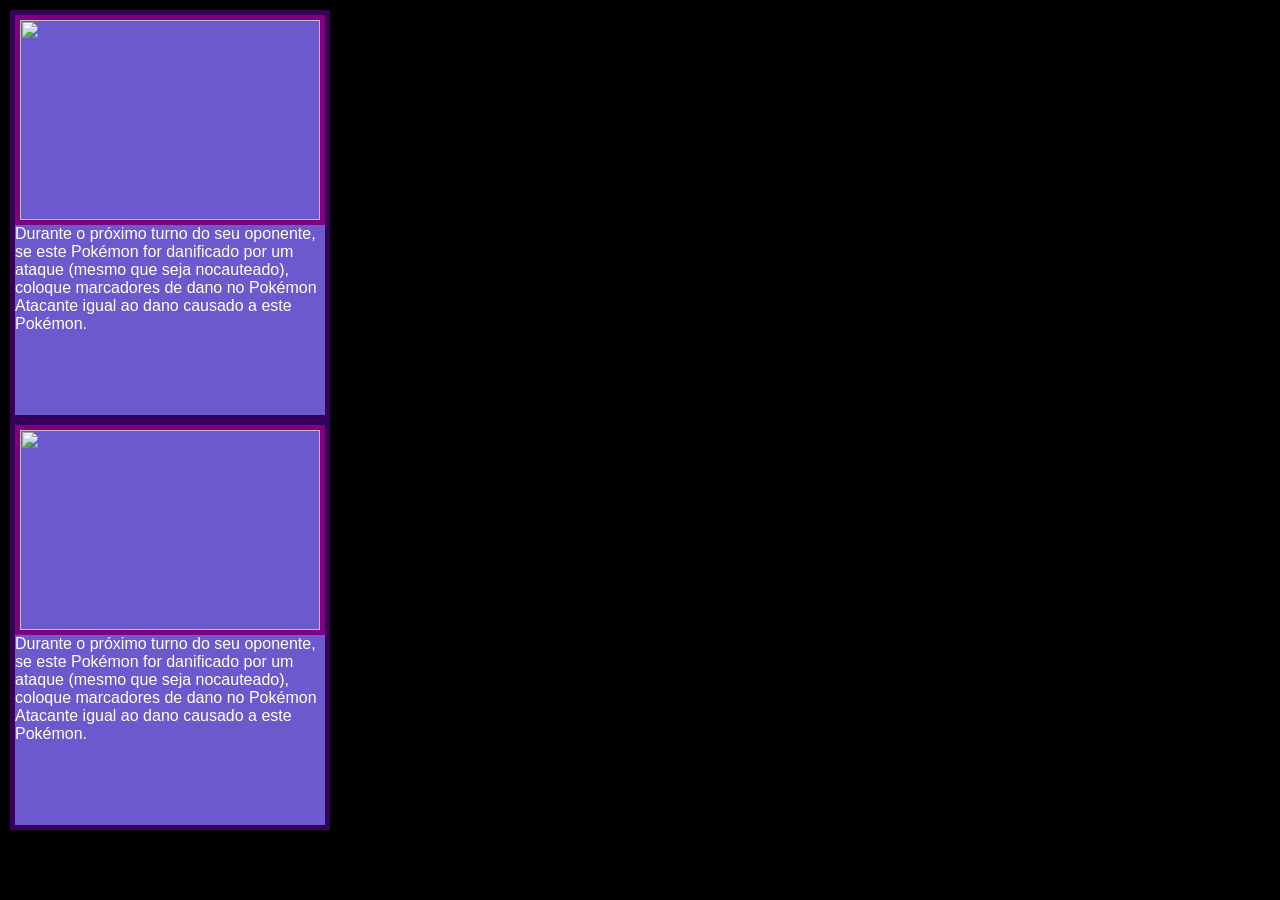
==== Cartas/index.html @ da93a286 "Add files via upload" ====
<!DOCTYPE html>
<hmtl>
    <head>
        <link rel="stylesheet" href="estilo.css">
    </head>
    <body>

        <div class="carta_1"> 
            
            <img class="cards_all" src="https://encrypted-tbn0.gstatic.com/images?q=tbn:ANd9GcSjkFTtF1q8Bg3yyPJlCp7_UUI2rvSLyQxH2siwHtVVCg&s=10">
            
            <p1>
                Durante o próximo turno do seu oponente, se este Pokémon for danificado por um ataque (mesmo que seja nocauteado), coloque marcadores de dano no Pokémon Atacante igual ao dano causado a este Pokémon.            </p1>

        </div>

        <div class="carta_2"> 
            
            <img class="cards_all" src="https://encrypted-tbn0.gstatic.com/images?q=tbn:ANd9GcSjkFTtF1q8Bg3yyPJlCp7_UUI2rvSLyQxH2siwHtVVCg&s=10">
            
            <p1>
                Durante o próximo turno do seu oponente, se este Pokémon for danificado por um ataque (mesmo que seja nocauteado), coloque marcadores de dano no Pokémon Atacante igual ao dano causado a este Pokémon.            </p1>

        </div>


    </body>


</hmtl>
---- Cartas/estilo.css ----
body {
  background-color: black;
      display: flex;
    flex-wrap: wrap;
    gap: 10px;
    margin: 0;
    padding: 10px;
 } 


.cards_all{
  width: 300px;
  height: 200px;
  border: 5px solid purple;
}


.carta_1 {
  width: 310px;
  height: 400px;
  background-color: slateblue;
  border: 5px solid rgb(54, 1, 90);
  color: white;
  font-family: sans-serif;
}


 .carta_2 {
  width: 310px;
  height: 400px;
  background-color: slateblue;
  border: 5px solid rgb(54, 1, 90);
  color: white;
  font-family: sans-serif;

}
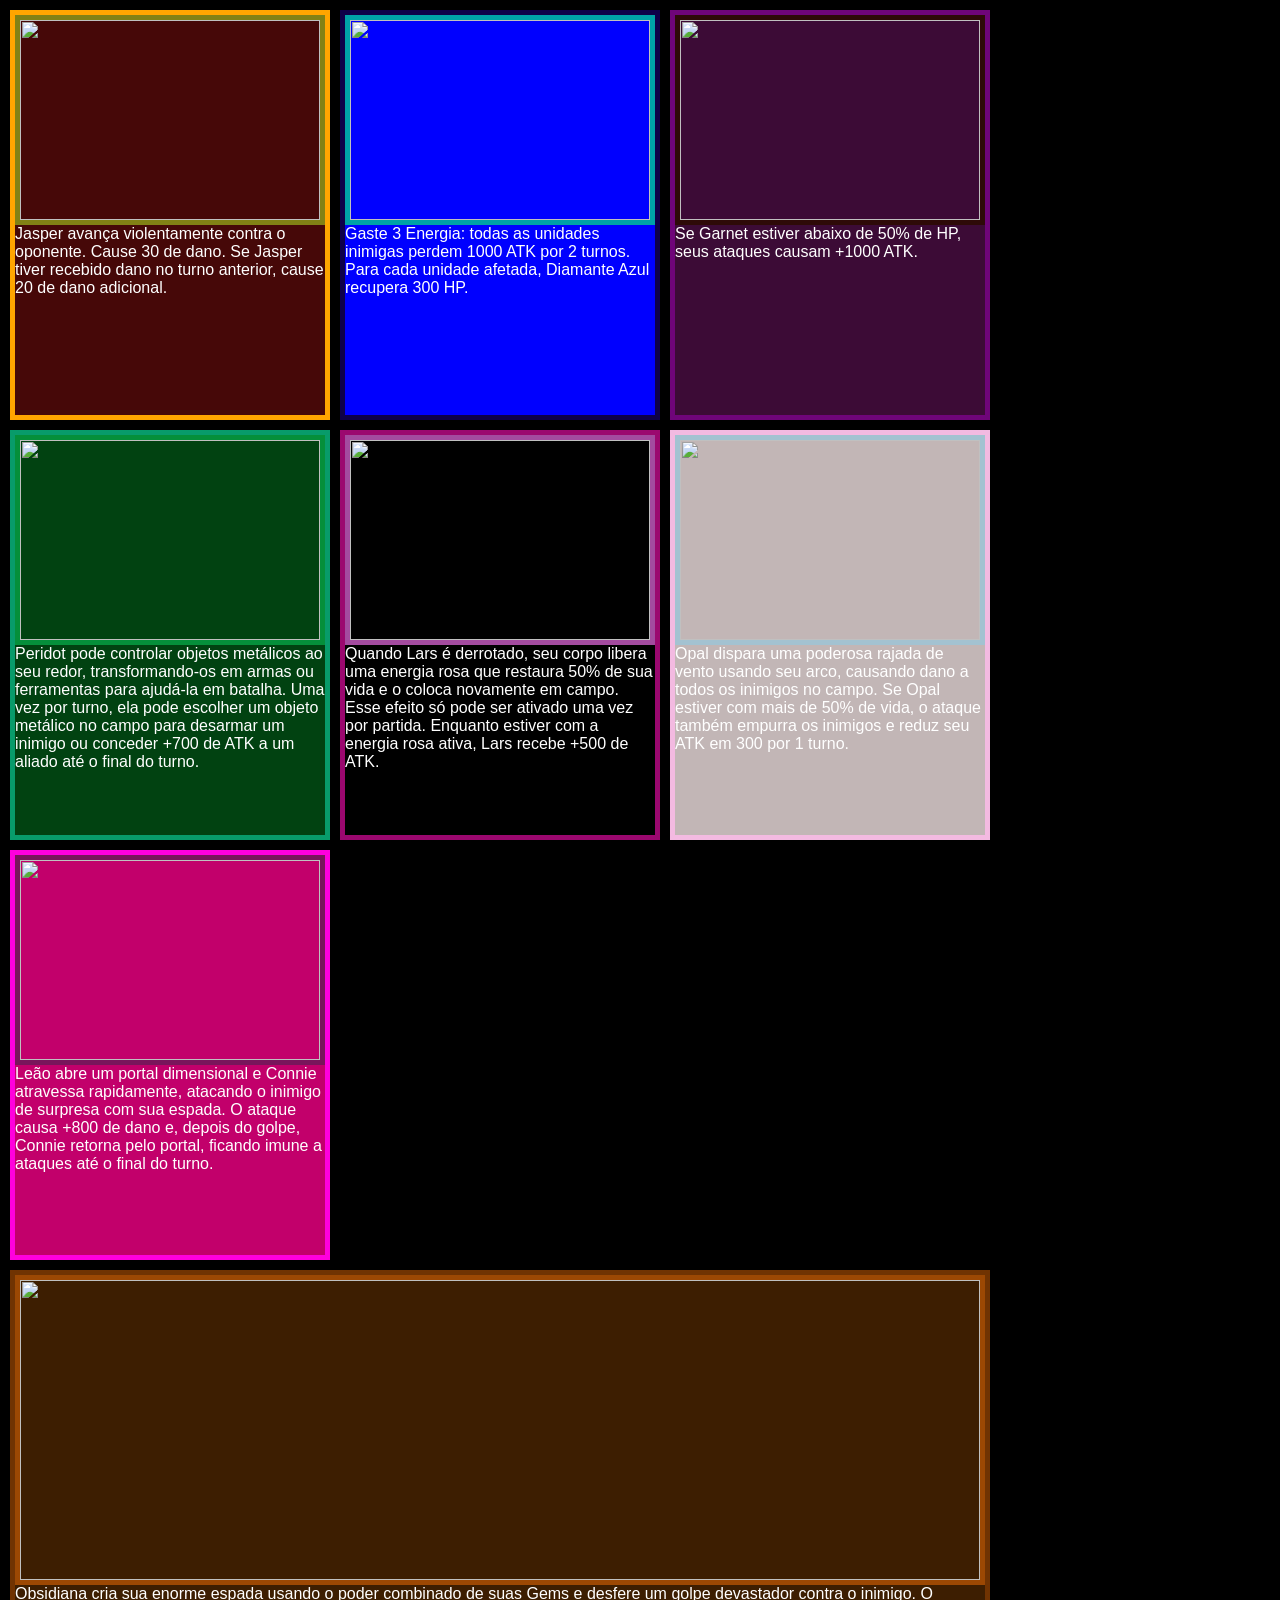
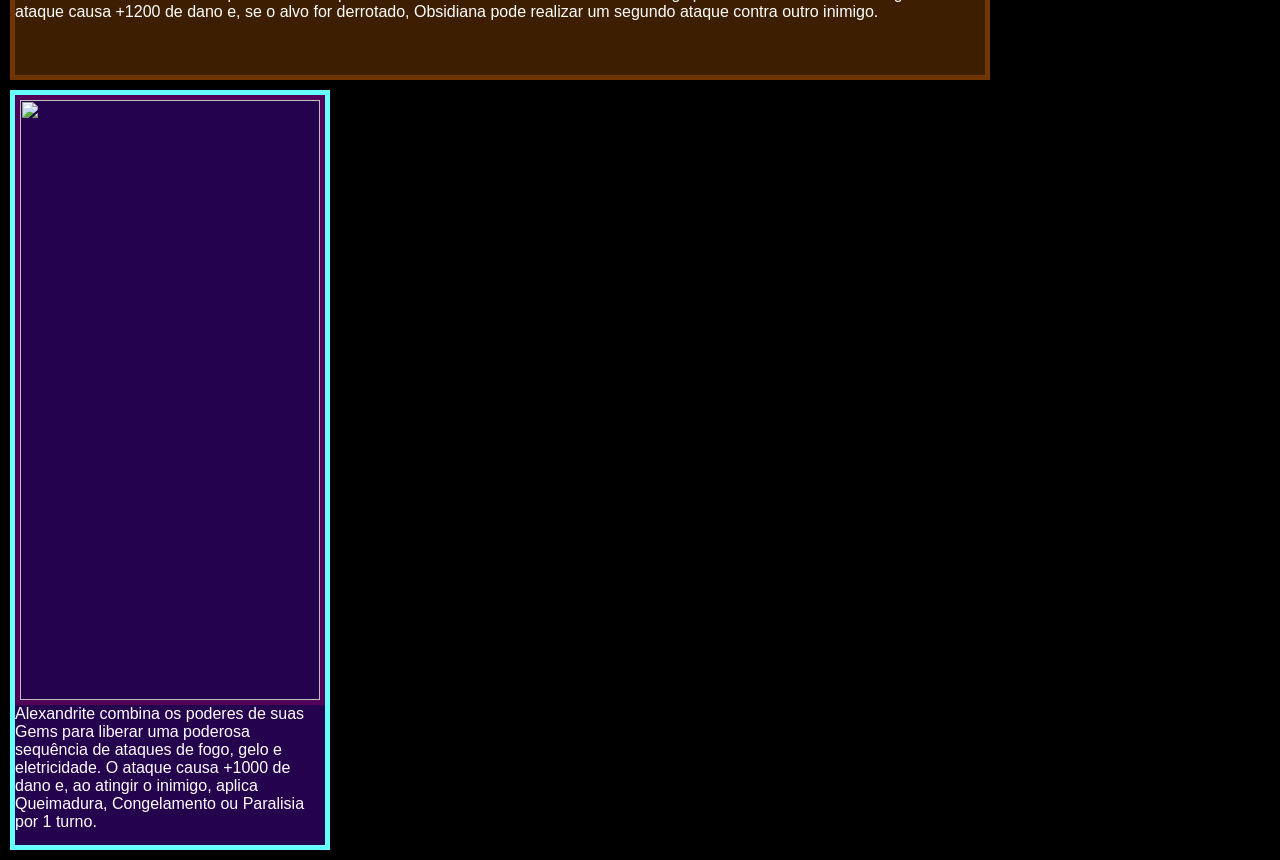
==== commit ff3cf471: "Add files via upload" ====
--- a/Cartas/index.html
+++ b/Cartas/index.html
@@ -1,5 +1,5 @@
 <!DOCTYPE html>
-<hmtl>
+<html>
     <head>
         <link rel="stylesheet" href="estilo.css">
     </head>
@@ -7,22 +7,78 @@
 
         <div class="carta_1"> 
             
-            <img class="cards_all" src="https://encrypted-tbn0.gstatic.com/images?q=tbn:ANd9GcSjkFTtF1q8Bg3yyPJlCp7_UUI2rvSLyQxH2siwHtVVCg&s=10">
+            <img class="card_jasper" src="https://i.pinimg.com/1200x/a3/5f/1d/a35f1d3852c2b190f6084fa4340b33af.jpg">
             
             <p1>
-                Durante o próximo turno do seu oponente, se este Pokémon for danificado por um ataque (mesmo que seja nocauteado), coloque marcadores de dano no Pokémon Atacante igual ao dano causado a este Pokémon.            </p1>
-
+                Jasper avança violentamente contra o oponente. Cause 30 de dano. Se Jasper tiver recebido dano no turno anterior, cause 20 de dano adicional.
+            </p1>
         </div>
 
         <div class="carta_2"> 
             
-            <img class="cards_all" src="https://encrypted-tbn0.gstatic.com/images?q=tbn:ANd9GcSjkFTtF1q8Bg3yyPJlCp7_UUI2rvSLyQxH2siwHtVVCg&s=10">
+            <img class="card_diamonds" src="https://i.pinimg.com/736x/19/45/0d/19450d88fd49c7152c826cb7580a4f15.jpg">
             
             <p1>
-                Durante o próximo turno do seu oponente, se este Pokémon for danificado por um ataque (mesmo que seja nocauteado), coloque marcadores de dano no Pokémon Atacante igual ao dano causado a este Pokémon.            </p1>
-
+                Gaste 3 Energia: todas as unidades inimigas perdem 1000 ATK por 2 turnos. Para cada unidade afetada, Diamante Azul recupera 300 HP.            </p1>
         </div>
 
+        <div class="carta_3"> 
+            
+            <img class="card_garnet" src="https://i.pinimg.com/736x/d4/5b/0b/d45b0b3c46a4f26e7d353969c136acd9.jpg">
+            
+            <p1>
+                Se Garnet estiver abaixo de 50% de HP, seus ataques causam +1000 ATK.
+            </p1>
+        </div>
+
+        <div class="carta_4"> 
+            
+            <img class="card_peridot" src="https://i.pinimg.com/736x/85/60/21/856021b11df1a2c3ff8221cb1aeae51c.jpg">
+            
+            <p1>
+                Peridot pode controlar objetos metálicos ao seu redor, transformando-os em armas ou ferramentas para ajudá-la em batalha. Uma vez por turno, ela pode escolher um objeto metálico no campo para desarmar um inimigo ou conceder +700 de ATK a um aliado até o final do turno.
+            </p1>
+        </div>
+
+        <div class="carta_5"> 
+            
+            <img class="card_lars" src="https://i.pinimg.com/1200x/ce/3c/d3/ce3cd302c94225c52871d995ed63a445.jpg">
+            
+            <p1>
+                Quando Lars é derrotado, seu corpo libera uma energia rosa que restaura 50% de sua vida e o coloca novamente em campo. Esse efeito só pode ser ativado uma vez por partida. Enquanto estiver com a energia rosa ativa, Lars recebe +500 de ATK.             </p1>
+        </div>
+
+        <div class="carta_6"> 
+            
+            <img class="card_opal" src="https://i.pinimg.com/1200x/b3/37/8c/b3378cdbde024ec7b22bc452aab42c60.jpg">
+            
+            <p1>
+                Opal dispara uma poderosa rajada de vento usando seu arco, causando dano a todos os inimigos no campo. Se Opal estiver com mais de 50% de vida, o ataque também empurra os inimigos e reduz seu ATK em 300 por 1 turno.</p1>
+        </div>
+
+        <div class="carta_7"> 
+            
+            <img class="card_leon" src="https://i.pinimg.com/1200x/57/c1/4a/57c14a2200e078ab0661326c7c2e7423.jpg">
+            
+            <p1>
+                Leão abre um portal dimensional e Connie atravessa rapidamente, atacando o inimigo de surpresa com sua espada. O ataque causa +800 de dano e, depois do golpe, Connie retorna pelo portal, ficando imune a ataques até o final do turno.</p1>
+        </div>
+
+ <div class="carta_8"> 
+            
+            <img class="card_Obsidiana" src="https://i.pinimg.com/1200x/8a/f1/90/8af190d8b3150ee66c6dcd3d6ce10558.jpg">
+            
+            <p1>
+                Obsidiana cria sua enorme espada usando o poder combinado de suas Gems e desfere um golpe devastador contra o inimigo. O ataque causa +1200 de dano e, se o alvo for derrotado, Obsidiana pode realizar um segundo ataque contra outro inimigo.</p1>
+        </div>
+
+         <div class="carta_9"> 
+            
+            <img class="card_alexandrite" src="https://i.pinimg.com/1200x/cf/08/c8/cf08c8eb6de4024e80bd0703cd811735.jpg">
+            
+            <p1>
+                Alexandrite combina os poderes de suas Gems para liberar uma poderosa sequência de ataques de fogo, gelo e eletricidade. O ataque causa +1000 de dano e, ao atingir o inimigo, aplica Queimadura, Congelamento ou Paralisia por 1 turno.</p1>
+        </div>
 
     </body>
 
--- a/Cartas/estilo.css
+++ b/Cartas/estilo.css
@@ -1,8 +1,8 @@
 
  
- body {
+body {
   background-color: black;
-      display: flex;
+    display: flex;
     flex-wrap: wrap;
     gap: 10px;
     margin: 0;
@@ -10,31 +10,143 @@
  } 
 
 
-.cards_all{
+.card_jasper {
   width: 300px;
   height: 200px;
-  border: 5px solid purple;
+  border: 5px solid rgb(129, 129, 21);
 }
 
 
 .carta_1 {
   width: 310px;
   height: 400px;
-  background-color: slateblue;
-  border: 5px solid rgb(54, 1, 90);
+  background-color: rgb(70, 8, 8);
+  border: 5px solid orange;
   color: white;
   font-family: sans-serif;
 }
 
 
- .carta_2 {
+
+.carta_2 {
   width: 310px;
   height: 400px;
-  background-color: slateblue;
-  border: 5px solid rgb(54, 1, 90);
+  background-color: blue;
+  border: 5px solid rgb(14, 0, 73);
   color: white;
   font-family: sans-serif;
 
 }
 
 
+.card_diamonds {
+  width: 300px;
+  height: 200px;
+  border: 5px solid rgb(0, 161, 167);
+}
+
+
+.card_garnet {
+  width: 300px;
+  height: 200px;
+  border: 5px solid rgb(46, 10, 8);
+}
+
+.carta_3 {
+  width: 310px;
+  height: 400px;
+  background-color: rgba(102, 19, 91, 0.596);
+  border: 5px solid rgb(111, 5, 121);
+  color: white;
+  font-family: sans-serif;
+}
+
+.card_peridot {
+  width: 300px;
+  height: 200px;
+  border: 5px solid rgb(5, 143, 58);
+}
+
+.carta_4 {
+  width: 310px;
+  height: 400px;
+  background-color: rgba(3, 112, 30, 0.596);
+  border: 5px solid rgb(8, 155, 106);
+  color: white;
+  font-family: sans-serif;
+}
+
+.card_lars {
+  width: 300px;
+  height: 200px;
+  border: 5px solid rgb(163, 75, 159);
+}
+
+.carta_5 {
+  width: 310px;
+  height: 400px;
+  background-color: rgba(0, 0, 0, 0.596);
+  border: 5px solid rgb(155, 8, 111);
+  color: white;
+  font-family: sans-serif;
+}
+
+.card_opal {
+  width: 300px;
+  height: 200px;
+  border: 5px solid rgb(163, 194, 209);
+}
+
+.carta_6 {
+  width: 310px;
+  height: 400px;
+  background-color: rgb(194, 182, 182);
+  border: 5px solid rgb(243, 186, 225);
+  color: white;
+  font-family: sans-serif;
+}
+
+.card_leon {
+  width: 300px;
+  height: 200px;
+  border: 5px solid rgb(121, 21, 91);
+}
+
+.carta_7 {
+  width: 310px;
+  height: 400px;
+  background-color: rgb(194, 0, 107);
+  border: 5px solid rgb(255, 0, 221);
+  color: white;
+  font-family: sans-serif;
+}
+
+.card_Obsidiana {
+  width: 960px;
+  height: 300px;
+  border: 5px solid rgb(156, 72, 3);
+}
+
+.carta_8 {
+  width: 970px;
+  height: 400px;
+  background-color: rgb(61, 30, 1);
+  border: 5px solid rgb(112, 51, 2);
+  color: white;
+  font-family: sans-serif;
+}
+
+.card_alexandrite {
+  width: 300px;
+  height: 600px;
+  border: 5px solid rgb(81, 2, 88);
+}
+
+.carta_9 {
+  width: 310px;
+  height: 750px;
+  background-color: rgb(37, 2, 77);
+  border: 5px solid rgb(103, 255, 255);
+  color: white;
+  font-family: sans-serif;
+}
